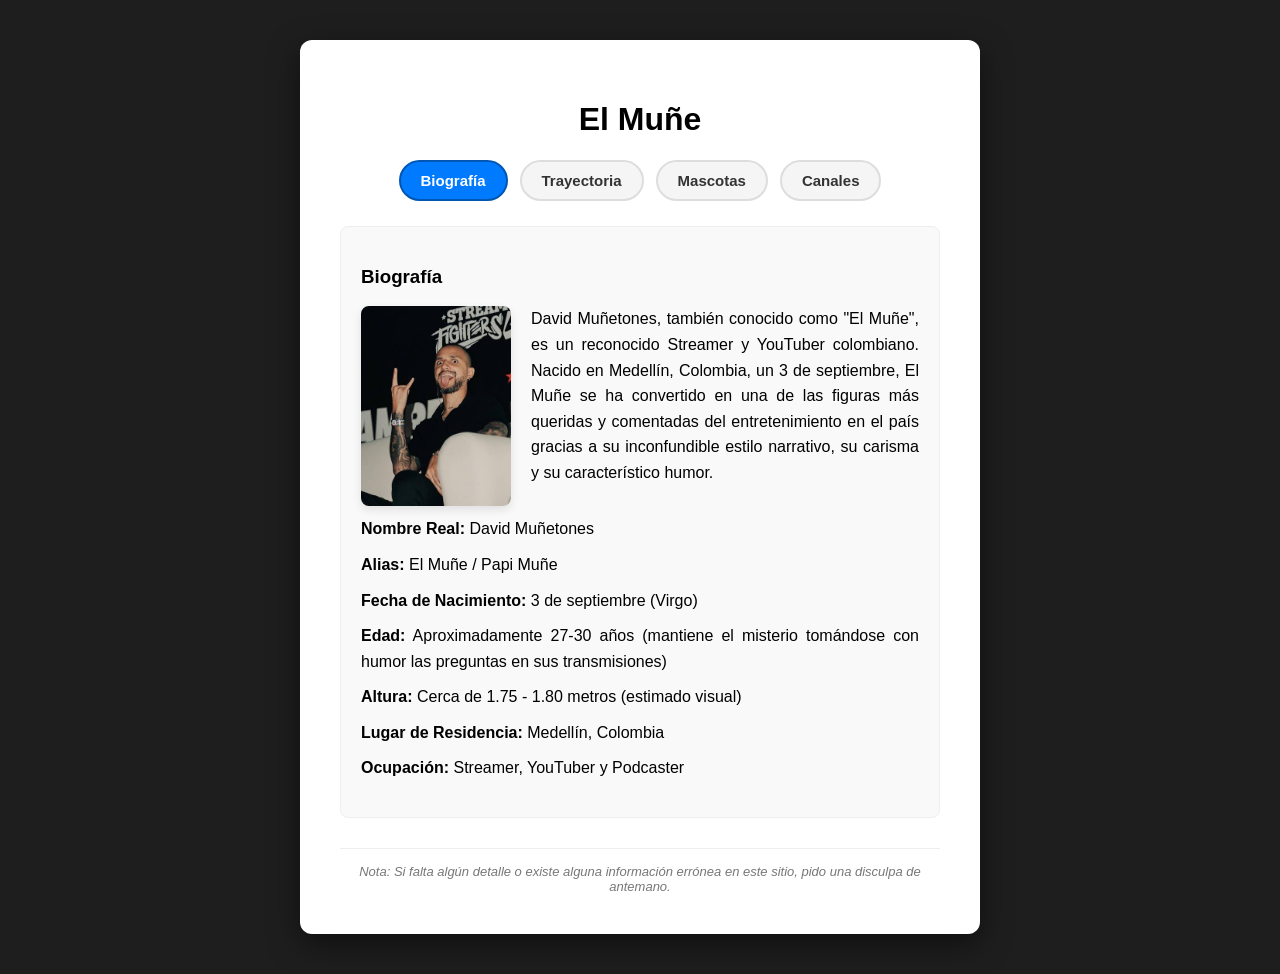
==== index.html @ 0e5d309e "Rename el_mune.html to index.html" ====
<!DOCTYPE html>
<html lang="es">
<head>
    <meta charset="UTF-8">
    <title>El Muñe</title>
    <link rel="stylesheet" href="el_mune.css">
</head>
<body>

    <div class="tarjeta-pagina">
        <h1>El Muñe</h1>
        
        <input type="radio" id="tab-biografia" name="pestanas" checked>
        <input type="radio" id="tab-trayectoria" name="pestanas">
        <input type="radio" id="tab-mascotas" name="pestanas">
        <input type="radio" id="tab-canales" name="pestanas">

        <div class="contenedor-botones">
            <label for="tab-biografia" class="btn-categoria lbl-biografia">Biografía</label>
            <label for="tab-trayectoria" class="btn-categoria lbl-trayectoria">Trayectoria</label>
            <label for="tab-mascotas" class="btn-categoria lbl-mascotas">Mascotas</label>
            <label for="tab-canales" class="btn-categoria lbl-canales">Canales</label>
        </div>

        <div class="contenedor-texto">
            <div class="contenido Biografia">
                <h3>Biografía</h3>
                <img src="elmun.png" alt="David Muñetones" class="imagen-lado">
                <p>David Muñetones, también conocido como "El Muñe", es un reconocido Streamer y YouTuber colombiano. Nacido en Medellín, Colombia, un 3 de septiembre, El Muñe se ha convertido en una de las figuras más queridas y comentadas del entretenimiento en el país gracias a su inconfundible estilo narrativo, su carisma y su característico humor.</p>
                
                <ul class="lista-datos">
                    <li><strong>Nombre Real:</strong> David Muñetones</li>
                    <li><strong>Alias:</strong> El Muñe / Papi Muñe</li>
                    <li><strong>Fecha de Nacimiento:</strong> 3 de septiembre (Virgo)</li>
                    <li><strong>Edad:</strong> Aproximadamente 27-30 años (mantiene el misterio tomándose con humor las preguntas en sus transmisiones)</li>
                    <li><strong>Altura:</strong> Cerca de 1.75 - 1.80 metros (estimado visual)</li>
                    <li><strong>Lugar de Residencia:</strong> Medellín, Colombia</li>
                    <li><strong>Ocupación:</strong> Streamer, YouTuber y Podcaster</li>
                </ul>
            </div>

            <div class="contenido trayectoria">
                <h3>Trayectoria Digital</h3>
                <img src="trayectoria.png" alt="Trayectoria Digital" class="imagen-lado">
                
                <h4>Inicios en YouTube (2019)</h4>
                <p>David comenzó su camino en las plataformas digitales en marzo de 2019. En sus primeros años, experimentó con diferentes formatos de contenido que incluían vlogs, consejos de estilo, reseñas de comida y curiosidades. Su capacidad para conectar con el público paisa y contar historias cotidianas le permitió construir una audiencia sólida que hoy supera los 450,000 suscriptores en su canal <em>El Muñe</em> en YouTube.</p>
                
                <h4>El salto al Stream (Twitch y Kick)</h4>
                <p>Con el auge de las transmisiones en vivo, "El Muñe" expandió su presencia a plataformas de streaming. Pasó por la época dorada del roleplay en videojuegos y el contenido de <em>Just Chatting</em> (Charlas). Actualmente, es Streamer Oficial de Kick, transmitiendo de forma constante en su canal <strong>Kick - @elmune</strong> donde reacciona a videos, interactúa con su chat y comparte debates en directo.</p>
                
                <h4>El Éxito del "Anecdatario"</h4>
                <p>El verdadero sello de identidad de David es su sección llamada "Anecdatario". En este formato tipo podcast, relata con lujo de detalles e hilaridad historias de su pasado. Sus videos más icónicos y virales son aquellos donde narra sus vivencias prestando el servicio militar obligatorio en Colombia, explicando desde las dinámicas internas de los cuarteles hasta las anécdotas más absurdas que vivió con sus superiores y compañeros.</p>
            </div>

            <div class="contenido mascotas">
                <h3>Nuestras Mascotas</h3>
                
                <div class="perfil-mascota">
                    <h4>Luther (Martín Luther Cat)</h4>
                    <img src="luther.png" alt="Martín Luther Cat" class="imagen-lado">
                    <p>Es el adorable gato negro de El Muñe. Este felino de pelaje completamente oscuro y ojos brillantes llegó a la vida del creador de contenido para ganarse tanto su cariño como el de sus seguidores.</p>
                    
                    <p>Aunque es sumamente tierno, El Muñe ha compartido en sus redes que también es muy travieso, juguetón y mimoso, ya que constantemente lo interrumpe mientras trabaja o hace stream.</p>
                    
                    <p><strong>El origen de su nombre:</strong> Su nombre es un divertido juego de palabras en honor al histórico líder activista estadounidense Martin Luther King Jr. (y al teólogo Martín Lutero), adaptándolo al mundo felino como un toque original y con mucha personalidad.</p>
                </div>
            </div>

            <div class="contenido canales">
                <h3>Canales y Redes Sociales</h3>
                <p>¡Sigue el contenido de El Muñe en todas sus plataformas oficiales!</p>
                
                <ul class="lista-canales">
                    <li><strong>YouTube (Canal Principal):</strong> <a href="https://youtube.com" target="_blank">El Muñe</a></li>
                    <li><strong>YouTube (Canal Secundario):</strong> <a href="https://youtube.comtones" target="_blank">El Muñetones</a></li>
                    <li><strong>Plataforma Kick (Directos):</strong> <a href="https://kick.com" target="_blank">Kick - @elmune</a></li>
                    <li><strong>TikTok:</strong> <a href="https://tiktok.com" target="_blank">@elmunetones</a></li>
                    <li><strong>Instagram:</strong> <a href="https://instagram.com" target="_blank">_elmune</a></li>
                </ul>
            </div>
        </div>

        <div class="nota-aclaracion">
            Nota: Si falta algún detalle o existe alguna información errónea en este sitio, pido una disculpa de antemano.
        </div>
    </div>

</body>
</html>
---- el_mune.css ----
body {
    background-color: #1e1e1e;
    margin: 0;
    padding: 40px 20px;
    font-family: Arial, sans-serif;
    display: flex;
    justify-content: center;
    align-items: center;
    min-height: 80vh;
}

.tarjeta-pagina {
    background-color: #ffffff;
    padding: 40px;
    border-radius: 12px;
    box-shadow: 0 10px 30px rgba(0, 0, 0, 0.5);
    max-width: 600px;
    width: 100%;
    text-align: center;
}

input[type="radio"] {
    display: none;
}

.contenedor-botones {
    display: flex;
    justify-content: center;
    gap: 12px;
    margin-bottom: 25px;
}

.btn-categoria {
    background-color: #f5f5f5;
    color: #333;
    border: 2px solid #ddd;
    padding: 10px 20px;
    font-size: 15px;
    font-weight: bold;
    border-radius: 25px;
    cursor: pointer;
    transition: all 0.3s ease;
    user-select: none;
}

.btn-categoria:hover {
    background-color: #007BFF;
    color: white;
    border-color: #0056b3;
}

.contenedor-texto {
    margin-top: 20px;
    padding: 20px;
    border-radius: 8px;
    background-color: #f9f9f9;
    text-align: justify;
    border: 1px solid #eee;
    overflow: hidden;
}

.contenedor-texto p {
    line-height: 1.6;
}

.contenedor-texto h4 {
    margin-top: 20px;
    margin-bottom: 5px;
    color: #333;
}

.imagen-lado {
    float: left;
    width: 150px;
    height: auto;
    margin-right: 20px;
    margin-bottom: 10px;
    border-radius: 8px;
    box-shadow: 0 4px 10px rgba(0,0,0,0.1);
}

.lista-datos, .lista-canales {
    list-style-type: none;
    padding: 0;
    margin-top: 15px;
    clear: both;
}

.lista-datos li, .lista-canales li {
    margin-bottom: 10px;
    line-height: 1.6;
}

.lista-canales a {
    color: #007BFF;
    text-decoration: underline;
    font-weight: bold;
}

.lista-canales a:hover {
    color: #0056b3;
}

.contenido {
    display: none;
}

.nota-aclaracion {
    margin-top: 30px;
    font-size: 13px;
    color: #777;
    text-align: center;
    font-style: italic;
    border-top: 1px solid #eee;
    padding-top: 15px;
}

#tab-biografia:checked ~ .contenedor-texto .Biografia,
#tab-trayectoria:checked ~ .contenedor-texto .trayectoria,
#tab-mascotas:checked ~ .contenedor-texto .mascotas,
#tab-canales:checked ~ .contenedor-texto .canales {
    display: block;
}

#tab-biografia:checked ~ .contenedor-botones .lbl-biografia,
#tab-trayectoria:checked ~ .contenedor-botones .lbl-trayectoria,
#tab-mascotas:checked ~ .contenedor-botones .lbl-mascotas,
#tab-canales:checked ~ .contenedor-botones .lbl-canales {
    background-color: #007BFF;
    color: white;
    border-color: #0056b3;
}
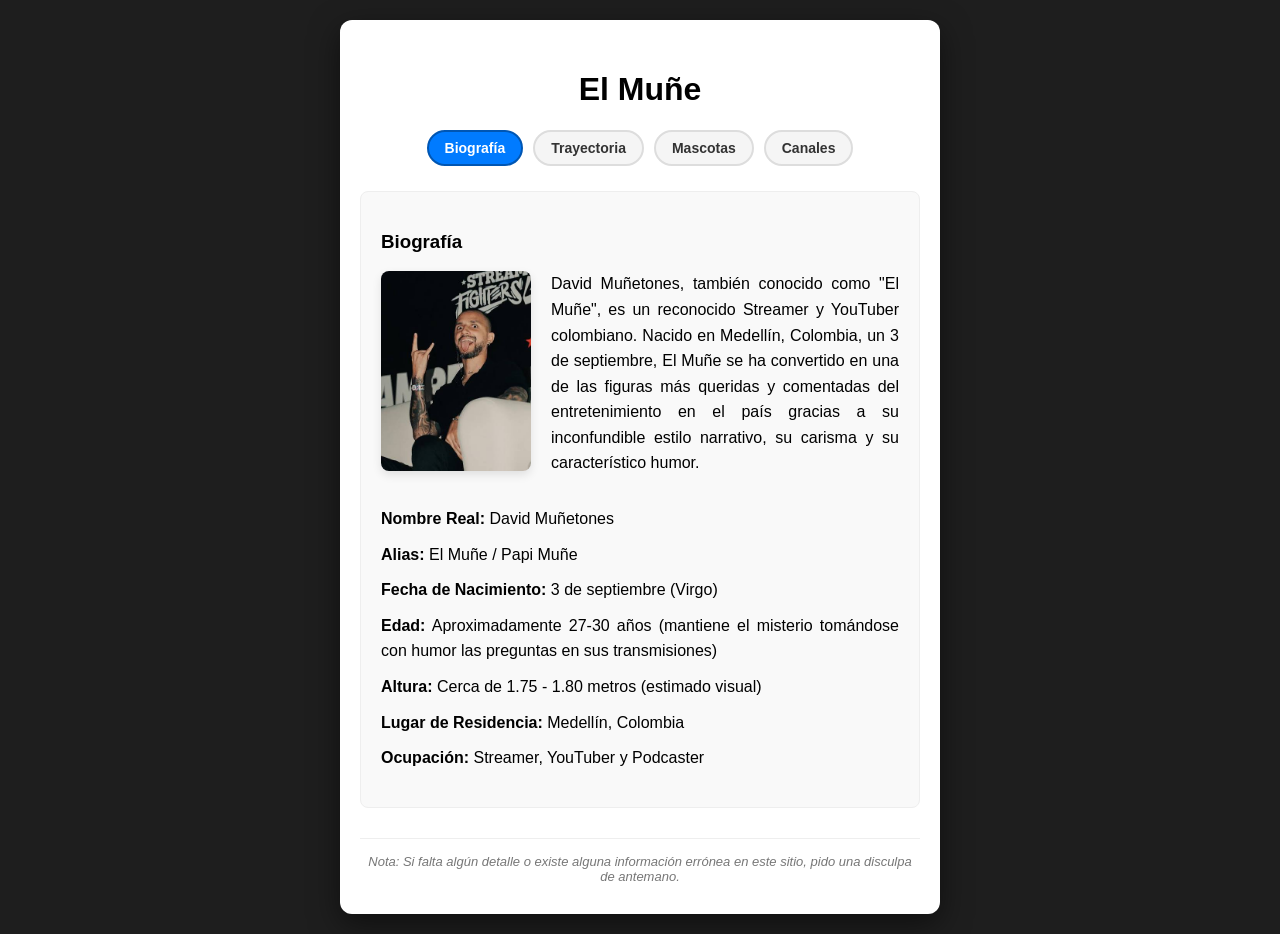
==== commit 59c5136d: "Update index.html" ====
--- a/index.html
+++ b/index.html
@@ -25,8 +25,12 @@
         <div class="contenedor-texto">
             <div class="contenido Biografia">
                 <h3>Biografía</h3>
-                <img src="elmun.png" alt="David Muñetones" class="imagen-lado">
-                <p>David Muñetones, también conocido como "El Muñe", es un reconocido Streamer y YouTuber colombiano. Nacido en Medellín, Colombia, un 3 de septiembre, El Muñe se ha convertido en una de las figuras más queridas y comentadas del entretenimiento en el país gracias a su inconfundible estilo narrativo, su carisma y su característico humor.</p>
+                <div class="seccion-flexible">
+                    <img src="elmun.png" alt="David Muñetones" class="imagen-lado">
+                    <div>
+                        <p>David Muñetones, también conocido como "El Muñe", es un reconocido Streamer y YouTuber colombiano. Nacido en Medellín, Colombia, un 3 de septiembre, El Muñe se ha convertido en una de las figuras más queridas y comentadas del entretenimiento en el país gracias a su inconfundible estilo narrativo, su carisma y su característico humor.</p>
+                    </div>
+                </div>
                 
                 <ul class="lista-datos">
                     <li><strong>Nombre Real:</strong> David Muñetones</li>
@@ -38,32 +42,41 @@
                     <li><strong>Ocupación:</strong> Streamer, YouTuber y Podcaster</li>
                 </ul>
             </div>
+            
+<div class="contenido trayectoria">
+    <h3>Trayectoria Digital</h3>
+    
+    <div class="seccion-flexible">
+        <img src="trayectoria.png" alt="Trayectoria Digital" class="imagen-lado">
+        <div>
+            <h4>Inicios en YouTube (2019)</h4>
+            <p>David comenzó su camino en las plataformas digitales en marzo de 2019. En sus primeros años, experimentó con diferentes formatos de contenido que incluían vlogs, consejos de estilo, reseñas de comida y curiosidades. Su capacidad para conectar con el público paisa y contar historias cotidianas le permitió construir una audiencia sólida que hoy supera los 450,000 suscriptores en su canal <em>El Muñe</em> en YouTube.</p>
+            
+            <h4>El salto al Stream (Twitch y Kick)</h4>
+            <p>Con el auge de las transmisiones en vivo, "El Muñe" expandió su presencia a plataformas de streaming. Pasó por la época dorada del roleplay en videojuegos y el contenido de <em>Just Chatting</em> (Charlas). Actualmente, es Streamer Oficial de Kick, transmitiendo de forma constante en su canal <strong>Kick - @elmune</strong> donde reacciona a videos, interactúa con su chat y comparte debates en directo.</p>
+        </div>
+    </div>
+    
+    <h4>El Éxito del "Anecdatario"</h4>
+    <p>El verdadero sello de identidad de David es su sección llamada "Anecdatario". En este formato tipo podcast, relata con lujo de detalles e hilaridad historias de su pasado. Sus videos más icónicos y virales son aquellos donde narra sus vivencias prestando el servicio militar obligatorio en Colombia, explicando desde las dinámicas internas de los cuarteles hasta las anécdotas más absurdas que vivió con sus superiores y compañeros.</p>
+</div>
 
-            <div class="contenido trayectoria">
-                <h3>Trayectoria Digital</h3>
-                <img src="trayectoria.png" alt="Trayectoria Digital" class="imagen-lado">
-                
-                <h4>Inicios en YouTube (2019)</h4>
-                <p>David comenzó su camino en las plataformas digitales en marzo de 2019. En sus primeros años, experimentó con diferentes formatos de contenido que incluían vlogs, consejos de estilo, reseñas de comida y curiosidades. Su capacidad para conectar con el público paisa y contar historias cotidianas le permitió construir una audiencia sólida que hoy supera los 450,000 suscriptores en su canal <em>El Muñe</em> en YouTube.</p>
-                
-                <h4>El salto al Stream (Twitch y Kick)</h4>
-                <p>Con el auge de las transmisiones en vivo, "El Muñe" expandió su presencia a plataformas de streaming. Pasó por la época dorada del roleplay en videojuegos y el contenido de <em>Just Chatting</em> (Charlas). Actualmente, es Streamer Oficial de Kick, transmitiendo de forma constante en su canal <strong>Kick - @elmune</strong> donde reacciona a videos, interactúa con su chat y comparte debates en directo.</p>
-                
-                <h4>El Éxito del "Anecdatario"</h4>
-                <p>El verdadero sello de identidad de David es su sección llamada "Anecdatario". En este formato tipo podcast, relata con lujo de detalles e hilaridad historias de su pasado. Sus videos más icónicos y virales son aquellos donde narra sus vivencias prestando el servicio militar obligatorio en Colombia, explicando desde las dinámicas internas de los cuarteles hasta las anécdotas más absurdas que vivió con sus superiores y compañeros.</p>
-            </div>
 
             <div class="contenido mascotas">
                 <h3>Nuestras Mascotas</h3>
                 
                 <div class="perfil-mascota">
                     <h4>Luther (Martín Luther Cat)</h4>
-                    <img src="luther.png" alt="Martín Luther Cat" class="imagen-lado">
-                    <p>Es el adorable gato negro de El Muñe. Este felino de pelaje completamente oscuro y ojos brillantes llegó a la vida del creador de contenido para ganarse tanto su cariño como el de sus seguidores.</p>
-                    
-                    <p>Aunque es sumamente tierno, El Muñe ha compartido en sus redes que también es muy travieso, juguetón y mimoso, ya que constantemente lo interrumpe mientras trabaja o hace stream.</p>
-                    
-                    <p><strong>El origen de su nombre:</strong> Su nombre es un divertido juego de palabras en honor al histórico líder activista estadounidense Martin Luther King Jr. (y al teólogo Martín Lutero), adaptándolo al mundo felino como un toque original y con mucha personalidad.</p>
+                    <div class="seccion-flexible">
+                        <img src="luther.png" alt="Martín Luther Cat" class="imagen-lado">
+                        <div>
+                            <p>Es el adorable gato negro de El Muñe. Este felino de pelaje completamente oscuro y ojos brillantes llegó a la vida del creador de contenido para ganarse tanto su cariño como el de sus seguidores.</p>
+                            
+                            <p>Aunque es sumamente tierno, El Muñe ha compartido en sus redes que también es muy travieso, juguetón y mimoso, ya que constantemente lo interrumpe mientras trabaja o hace stream.</p>
+                            
+                            <p><strong>El origen de su nombre:</strong> Su nombre es un divertido juego de palabras en honor al histórico líder activista estadounidense Martin Luther King Jr. (y al teólogo Martín Lutero), adaptándolo al mundo felino como un toque original y con mucha personalidad.</p>
+                        </div>
+                    </div>
                 </div>
             </div>
 
--- a/el_mune.css
+++ b/el_mune.css
@@ -1,17 +1,22 @@
 body {
     background-color: #1e1e1e;
     margin: 0;
-    padding: 40px 20px;
+    padding: 20px 10px;
     font-family: Arial, sans-serif;
     display: flex;
     justify-content: center;
     align-items: center;
-    min-height: 80vh;
+    min-height: 100vh;
+    box-sizing: border-box;
+}
+
+*, *:before, *:after {
+    box-sizing: inherit;
 }
 
 .tarjeta-pagina {
     background-color: #ffffff;
-    padding: 40px;
+    padding: 30px 20px;
     border-radius: 12px;
     box-shadow: 0 10px 30px rgba(0, 0, 0, 0.5);
     max-width: 600px;
@@ -26,21 +31,32 @@
 .contenedor-botones {
     display: flex;
     justify-content: center;
-    gap: 12px;
+    gap: 10px;
     margin-bottom: 25px;
+    flex-wrap: wrap;
 }
 
 .btn-categoria {
     background-color: #f5f5f5;
     color: #333;
     border: 2px solid #ddd;
-    padding: 10px 20px;
-    font-size: 15px;
+    padding: 8px 16px;
+    font-size: 14px;
     font-weight: bold;
     border-radius: 25px;
     cursor: pointer;
     transition: all 0.3s ease;
     user-select: none;
+    flex-grow: 1;
+    max-width: calc(50% - 10px);
+    text-align: center;
+}
+
+@media (min-width: 480px) {
+    .btn-categoria {
+        flex-grow: 0;
+        max-width: none;
+    }
 }
 
 .btn-categoria:hover {
@@ -59,31 +75,43 @@
     overflow: hidden;
 }
 
+.seccion-flexible {
+    display: flex;
+    flex-direction: column;
+    align-items: center;
+    gap: 20px;
+}
+
+.imagen-lado {
+    width: 150px;
+    height: auto;
+    border-radius: 8px;
+    box-shadow: 0 4px 10px rgba(0,0,0,0.1);
+}
+
+@media (min-width: 576px) {
+    .seccion-flexible {
+        flex-direction: row; 
+        align-items: flex-start;
+    }
+}
+
 .contenedor-texto p {
     line-height: 1.6;
+    margin: 0 0 15px 0;
 }
 
 .contenedor-texto h4 {
-    margin-top: 20px;
-    margin-bottom: 5px;
+    margin-top: 0;
+    margin-bottom: 10px;
     color: #333;
-}
-
-.imagen-lado {
-    float: left;
-    width: 150px;
-    height: auto;
-    margin-right: 20px;
-    margin-bottom: 10px;
-    border-radius: 8px;
-    box-shadow: 0 4px 10px rgba(0,0,0,0.1);
 }
 
 .lista-datos, .lista-canales {
     list-style-type: none;
     padding: 0;
     margin-top: 15px;
-    clear: both;
+    width: 100%;
 }
 
 .lista-datos li, .lista-canales li {
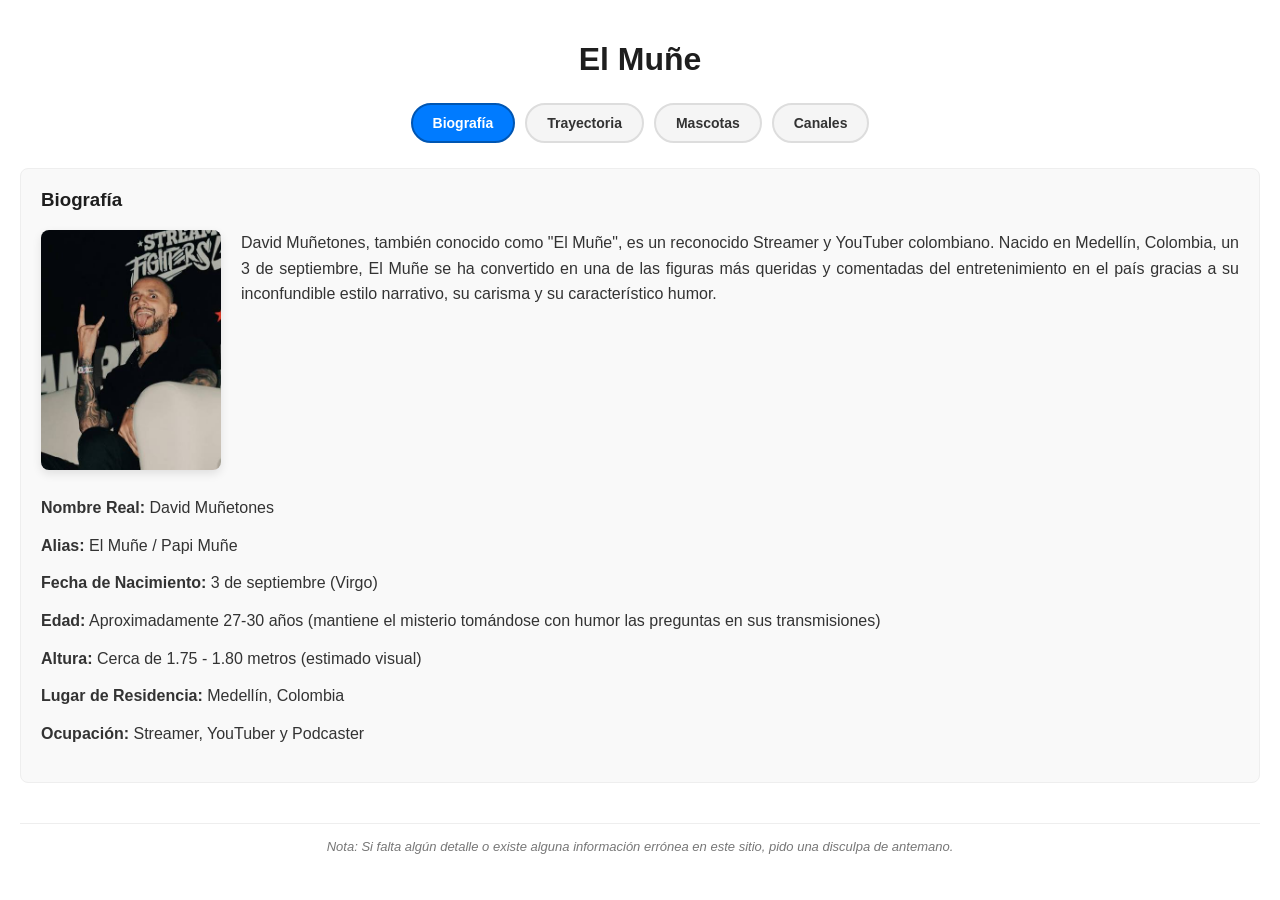
==== commit b96a1231: "Update index.html" ====
--- a/index.html
+++ b/index.html
@@ -61,7 +61,6 @@
     <p>El verdadero sello de identidad de David es su sección llamada "Anecdatario". En este formato tipo podcast, relata con lujo de detalles e hilaridad historias de su pasado. Sus videos más icónicos y virales son aquellos donde narra sus vivencias prestando el servicio militar obligatorio en Colombia, explicando desde las dinámicas internas de los cuarteles hasta las anécdotas más absurdas que vivió con sus superiores y compañeros.</p>
 </div>
 
-
             <div class="contenido mascotas">
                 <h3>Nuestras Mascotas</h3>
                 
--- a/el_mune.css
+++ b/el_mune.css
@@ -1,12 +1,8 @@
 body {
-    background-color: #1e1e1e;
+    background-color: #ffffff;
     margin: 0;
-    padding: 20px 10px;
+    padding: 20px;
     font-family: Arial, sans-serif;
-    display: flex;
-    justify-content: center;
-    align-items: center;
-    min-height: 100vh;
     box-sizing: border-box;
 }
 
@@ -15,13 +11,15 @@
 }
 
 .tarjeta-pagina {
-    background-color: #ffffff;
-    padding: 30px 20px;
-    border-radius: 12px;
-    box-shadow: 0 10px 30px rgba(0, 0, 0, 0.5);
-    max-width: 600px;
+    max-width: 100%;
     width: 100%;
+    margin: 0 auto;
+}
+
+h1 {
     text-align: center;
+    color: #1e1e1e;
+    margin-bottom: 25px;
 }
 
 input[type="radio"] {
@@ -40,7 +38,7 @@
     background-color: #f5f5f5;
     color: #333;
     border: 2px solid #ddd;
-    padding: 8px 16px;
+    padding: 10px 20px;
     font-size: 14px;
     font-weight: bold;
     border-radius: 25px;
@@ -52,7 +50,7 @@
     text-align: center;
 }
 
-@media (min-width: 480px) {
+@media (min-width: 600px) {
     .btn-categoria {
         flex-grow: 0;
         max-width: none;
@@ -73,6 +71,7 @@
     text-align: justify;
     border: 1px solid #eee;
     overflow: hidden;
+    width: 100%;
 }
 
 .seccion-flexible {
@@ -80,25 +79,36 @@
     flex-direction: column;
     align-items: center;
     gap: 20px;
+    width: 100%;
 }
 
 .imagen-lado {
-    width: 150px;
+    width: 100%;
+    max-width: 200px;
     height: auto;
     border-radius: 8px;
     box-shadow: 0 4px 10px rgba(0,0,0,0.1);
 }
 
-@media (min-width: 576px) {
+@media (min-width: 768px) {
     .seccion-flexible {
         flex-direction: row; 
         align-items: flex-start;
+    }
+    .imagen-lado {
+        max-width: 180px;
     }
 }
 
 .contenedor-texto p {
     line-height: 1.6;
     margin: 0 0 15px 0;
+    color: #333;
+}
+
+.contenedor-texto h3 {
+    color: #1e1e1e;
+    margin-top: 0;
 }
 
 .contenedor-texto h4 {
@@ -110,13 +120,14 @@
 .lista-datos, .lista-canales {
     list-style-type: none;
     padding: 0;
-    margin-top: 15px;
+    margin-top: 25px;
     width: 100%;
 }
 
 .lista-datos li, .lista-canales li {
-    margin-bottom: 10px;
+    margin-bottom: 12px;
     line-height: 1.6;
+    color: #333;
 }
 
 .lista-canales a {
@@ -134,7 +145,7 @@
 }
 
 .nota-aclaracion {
-    margin-top: 30px;
+    margin-top: 40px;
     font-size: 13px;
     color: #777;
     text-align: center;
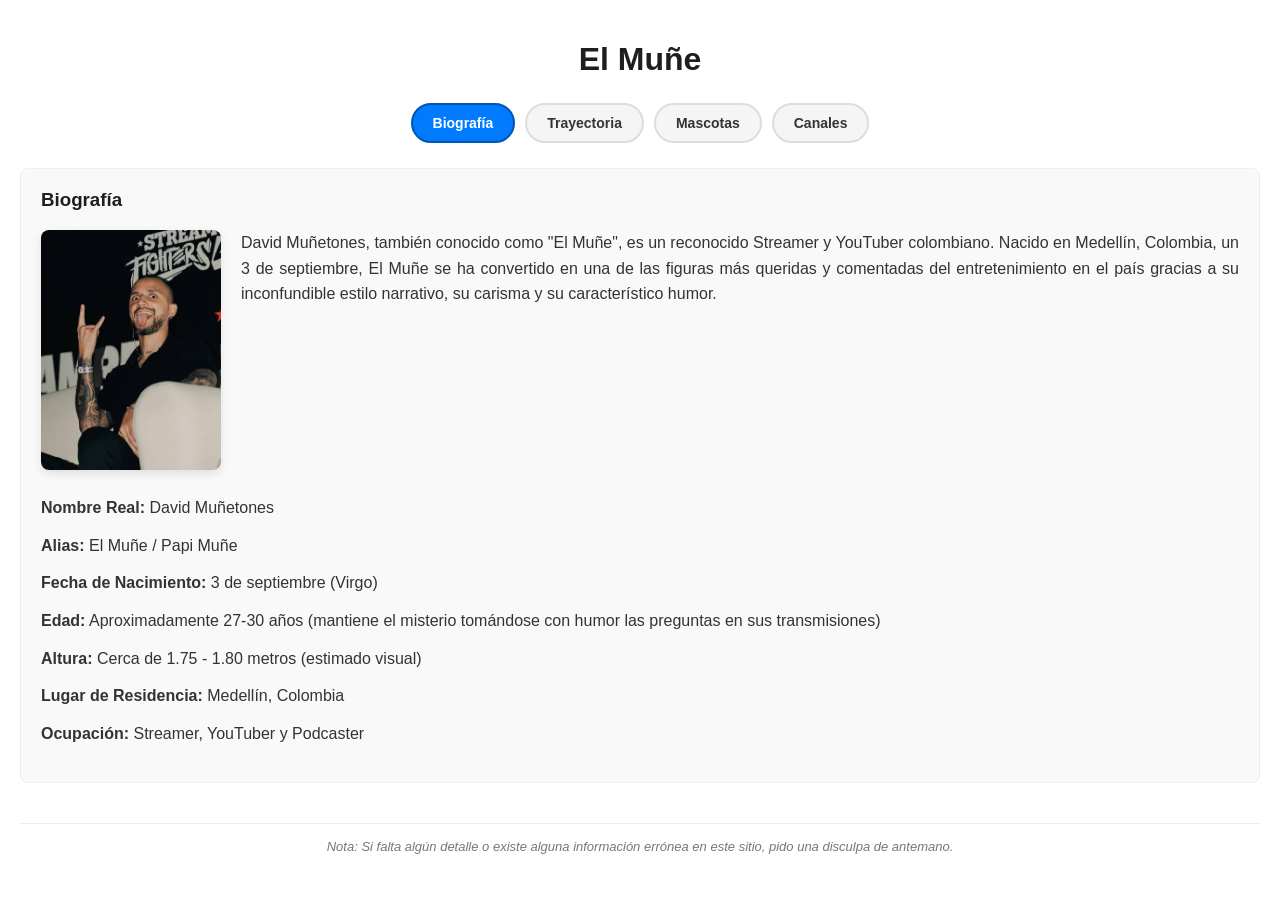
==== commit 68202395: "Update index.html" ====
--- a/index.html
+++ b/index.html
@@ -2,6 +2,7 @@
 <html lang="es">
 <head>
     <meta charset="UTF-8">
+    <meta name="viewport" content="width=device-width, initial-scale=1.0">
     <title>El Muñe</title>
     <link rel="stylesheet" href="el_mune.css">
 </head>
@@ -42,37 +43,33 @@
                     <li><strong>Ocupación:</strong> Streamer, YouTuber y Podcaster</li>
                 </ul>
             </div>
-            
-<div class="contenido trayectoria">
-    <h3>Trayectoria Digital</h3>
-    
-    <div class="seccion-flexible">
-        <img src="trayectoria.png" alt="Trayectoria Digital" class="imagen-lado">
-        <div>
-            <h4>Inicios en YouTube (2019)</h4>
-            <p>David comenzó su camino en las plataformas digitales en marzo de 2019. En sus primeros años, experimentó con diferentes formatos de contenido que incluían vlogs, consejos de estilo, reseñas de comida y curiosidades. Su capacidad para conectar con el público paisa y contar historias cotidianas le permitió construir una audiencia sólida que hoy supera los 450,000 suscriptores en su canal <em>El Muñe</em> en YouTube.</p>
-            
-            <h4>El salto al Stream (Twitch y Kick)</h4>
-            <p>Con el auge de las transmisiones en vivo, "El Muñe" expandió su presencia a plataformas de streaming. Pasó por la época dorada del roleplay en videojuegos y el contenido de <em>Just Chatting</em> (Charlas). Actualmente, es Streamer Oficial de Kick, transmitiendo de forma constante en su canal <strong>Kick - @elmune</strong> donde reacciona a videos, interactúa con su chat y comparte debates en directo.</p>
-        </div>
-    </div>
-    
-    <h4>El Éxito del "Anecdatario"</h4>
-    <p>El verdadero sello de identidad de David es su sección llamada "Anecdatario". En este formato tipo podcast, relata con lujo de detalles e hilaridad historias de su pasado. Sus videos más icónicos y virales son aquellos donde narra sus vivencias prestando el servicio militar obligatorio en Colombia, explicando desde las dinámicas internas de los cuarteles hasta las anécdotas más absurdas que vivió con sus superiores y compañeros.</p>
-</div>
+
+            <div class="contenido trayectoria">
+                <h3>Trayectoria Digital</h3>
+                <div class="seccion-flexible">
+                    <img src="trayectoria.png" alt="Trayectoria Digital" class="imagen-lado">
+                    <div>
+                        <h4>Inicios en YouTube (2019)</h4>
+                        <p>David comenzó su camino en las plataformas digitales en marzo de 2019. En sus primeros años, experimentó con diferentes formatos de contenido que incluían vlogs, consejos de estilo, reseñas de comida y curiosidades. Su capacidad para conectar con el público paisa y contar historias cotidianas le permitió construir una audiencia sólida que hoy supera los 450,000 suscriptores en su canal <em>El Muñe</em> en YouTube.</p>
+                        
+                        <h4>El salto al Stream (Twitch y Kick)</h4>
+                        <p>Con el auge de las transmisiones en vivo, "El Muñe" expandió su presencia a plataformas de streaming. Pasó por la época dorada del roleplay en videojuegos y el contenido de <em>Just Chatting</em> (Charlas). Actualmente, es Streamer Oficial de Kick, transmitiendo de forma constante en su canal <strong>Kick - @elmune</strong> donde reacciona a videos, interactúa con su chat y comparte debates en directo.</p>
+                    </div>
+                </div>
+                
+                <h4>El Éxito del "Anecdatario"</h4>
+                <p>El verdadero sello de identidad de David es su sección llamada "Anecdatario". En este formato tipo podcast, relata con lujo de detalles e hilaridad historias de su pasado. Sus videos más icónicos y virales son aquellos donde narra sus vivencias prestando el servicio militar obligatorio en Colombia, explaining desde las dinámicas internas de los cuarteles hasta las anécdotas más absurdas que vivió con sus superiores y compañeros.</p>
+            </div>
 
             <div class="contenido mascotas">
                 <h3>Nuestras Mascotas</h3>
-                
                 <div class="perfil-mascota">
                     <h4>Luther (Martín Luther Cat)</h4>
                     <div class="seccion-flexible">
                         <img src="luther.png" alt="Martín Luther Cat" class="imagen-lado">
                         <div>
                             <p>Es el adorable gato negro de El Muñe. Este felino de pelaje completamente oscuro y ojos brillantes llegó a la vida del creador de contenido para ganarse tanto su cariño como el de sus seguidores.</p>
-                            
                             <p>Aunque es sumamente tierno, El Muñe ha compartido en sus redes que también es muy travieso, juguetón y mimoso, ya que constantemente lo interrumpe mientras trabaja o hace stream.</p>
-                            
                             <p><strong>El origen de su nombre:</strong> Su nombre es un divertido juego de palabras en honor al histórico líder activista estadounidense Martin Luther King Jr. (y al teólogo Martín Lutero), adaptándolo al mundo felino como un toque original y con mucha personalidad.</p>
                         </div>
                     </div>
@@ -82,7 +79,6 @@
             <div class="contenido canales">
                 <h3>Canales y Redes Sociales</h3>
                 <p>¡Sigue el contenido de El Muñe en todas sus plataformas oficiales!</p>
-                
                 <ul class="lista-canales">
                     <li><strong>YouTube (Canal Principal):</strong> <a href="https://youtube.com" target="_blank">El Muñe</a></li>
                     <li><strong>YouTube (Canal Secundario):</strong> <a href="https://youtube.comtones" target="_blank">El Muñetones</a></li>
